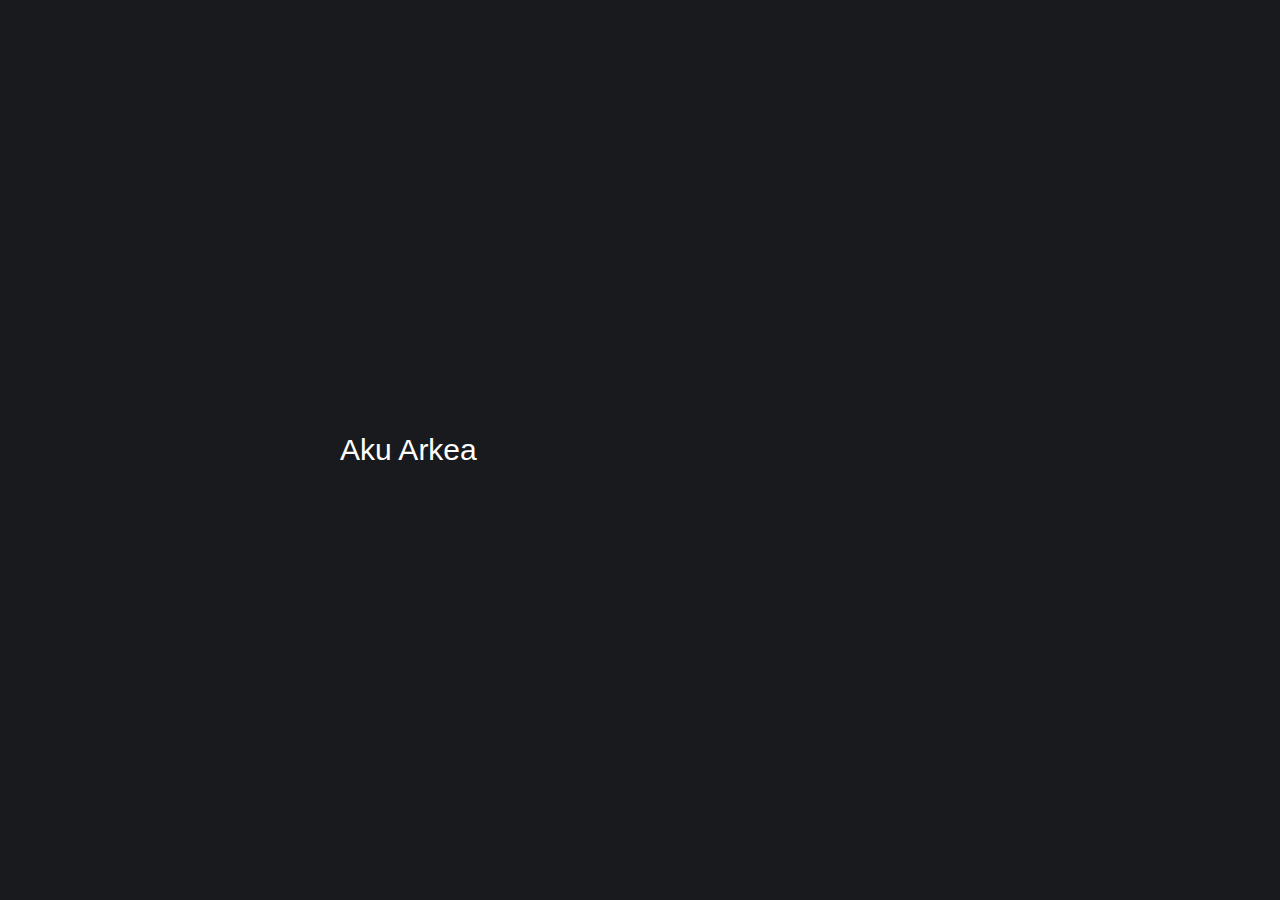
==== index.html @ a953e734 "Update index.html" ====
<html lang="en">
<head>
    <meta charset="UTF-8">
    <meta http-equiv="X-UA-Compatible" content="IE=edge">
    <meta name="viewport" content="width=device-width, initial-scale=1.0">
    <title>emosi</title>
</head>
<body>
    <div id="slider">
        <div class="span">Aku Arkea</div>
        <div class="span" id="sliderValue"></div>
      </div>
     <link rel="stylesheet" href="style.css">
     <script src="main.js"></script>
</body>
</html>
---- style.css ----
body {
    font-family: 'Ubuntu', sans-serif;
    margin: 0 auto;
    background-color: #191a1e;
    color: white;
    min-height: 100vh;
    display: flex;
    align-items: center;
    justify-content: center;
  }
  
  #slider {
    width: 600px;
    display: flex;
    gap: 15px;
    font-size: 30px;
  }
  
  #sliderValue {
    display: flex;
    color: #0077ee;
      font-weight: 700;
  }
  
  .start {
    opacity: 0;
  }
  
  .animation {
    animation: fade .3s forwards;
  }
  
  
  @keyframes fade {
    0%{
      opacity: 0;
      transform: translateY(20px);
    }
    100%{
      opacity: 1;
      transform: translateY(0px);
    }
  }
  
  .holder-animation {
    animation: holder 4s;
  }
  
  @keyframes holder {
    0%{
      opacity: 1;
    }
    95%{
      opacity: 1;
    }
    100%{
      opacity: 0;
    }
  }
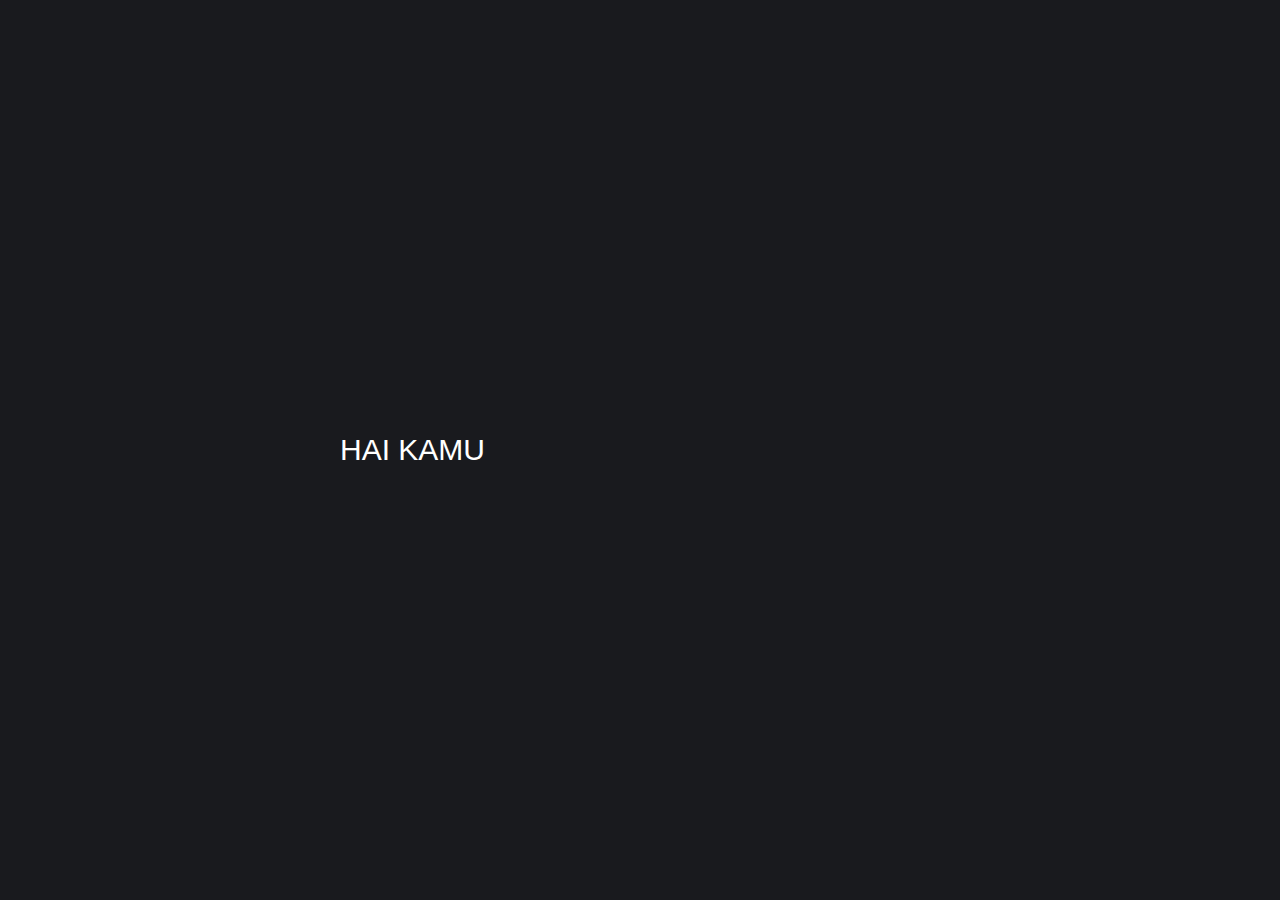
==== commit a4195200: "Update index.html" ====
--- a/index.html
+++ b/index.html
@@ -7,7 +7,7 @@
 </head>
 <body>
     <div id="slider">
-        <div class="span">Aku Arkea</div>
+        <div class="span">HAI KAMU</div>
         <div class="span" id="sliderValue"></div>
       </div>
      <link rel="stylesheet" href="style.css">
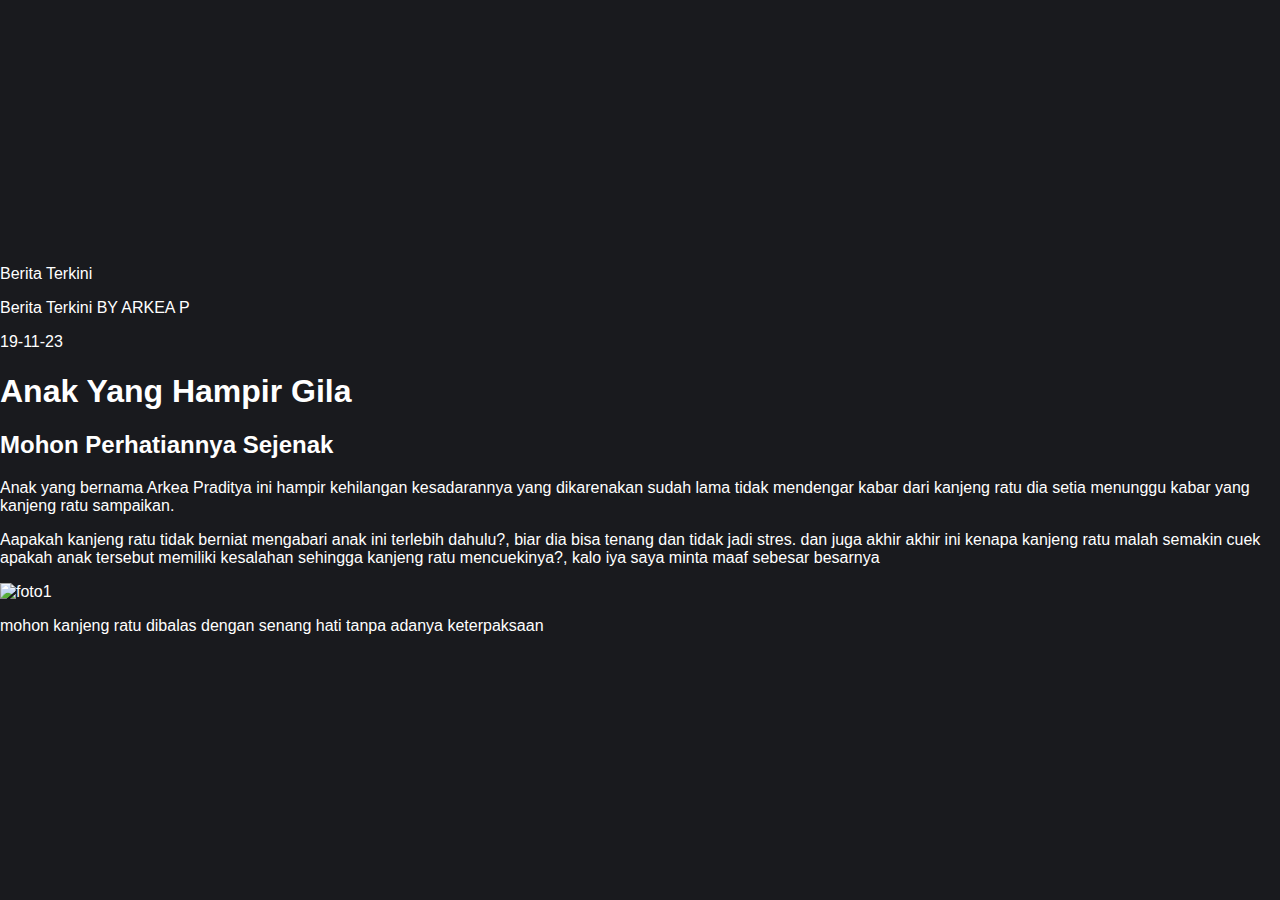
==== commit 2b77048f: "Update index.html" ====
--- a/index.html
+++ b/index.html
@@ -3,14 +3,45 @@
     <meta charset="UTF-8">
     <meta http-equiv="X-UA-Compatible" content="IE=edge">
     <meta name="viewport" content="width=device-width, initial-scale=1.0">
-    <title>emosi</title>
+    <link rel="stylesheet" href="style.css">
+    <title>Berita Terkini</title>
 </head>
 <body>
-    <div id="slider">
-        <div class="span">HAI KAMU</div>
-        <div class="span" id="sliderValue"></div>
+    <div class="container">
+        <div class="newsletter">
+          <section class="name">
+            <p>Berita Terkini</p>
+          </section>
+      
+          <section class="info">
+            <p>Berita Terkini BY ARKEA P</p>
+            <p>19-11-23</p>
+          </section>
+      
+          <section class="title">
+            <h1>
+              <span>Anak Yang</span>
+              <span>Hampir Gila</span>
+            </h1>
+          </section>
+      
+          <section class="content">
+            <article class="left-side">
+              <h2>
+                <span>Mohon Perhatiannya</span>
+                <span>Sejenak</span>
+              </h2>
+              <div>
+                <p>Anak yang bernama Arkea Praditya ini hampir kehilangan kesadarannya yang dikarenakan sudah lama tidak mendengar kabar dari kanjeng ratu dia setia menunggu kabar yang kanjeng ratu sampaikan.</p>
+                <p>Aapakah kanjeng ratu tidak berniat mengabari anak ini terlebih dahulu?, biar dia bisa tenang dan tidak jadi stres. dan juga akhir akhir ini kenapa kanjeng ratu malah semakin cuek apakah anak tersebut memiliki kesalahan sehingga kanjeng ratu mencuekinya?, kalo iya saya minta maaf sebesar besarnya</p>
+              </div>
+            </article>
+            <article class="right-side">
+              <img src="foto1.jpg" alt="foto1">
+              <p>mohon kanjeng ratu dibalas dengan senang hati tanpa adanya keterpaksaan</p>
+            </article>
+          </section>
+        </div>
       </div>
-     <link rel="stylesheet" href="style.css">
-     <script src="main.js"></script>
 </body>
 </html>
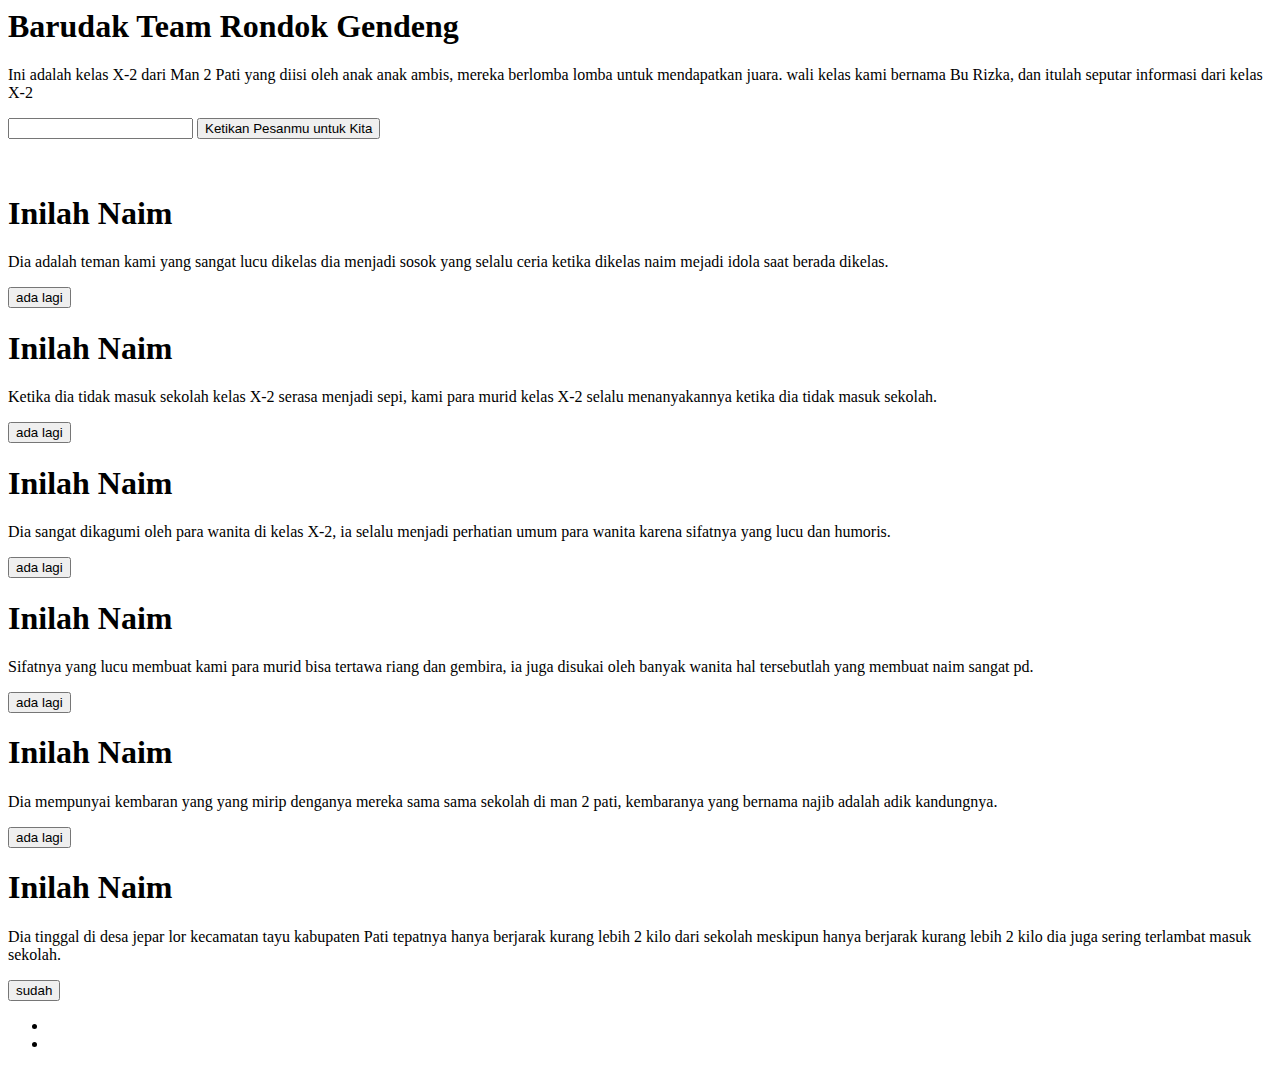
==== commit 7046f35a: "Create index.html" ====
--- a/index.html
+++ b/index.html
@@ -1,47 +1,179 @@
-<html lang="en">
-<head>
-    <meta charset="UTF-8">
-    <meta http-equiv="X-UA-Compatible" content="IE=edge">
-    <meta name="viewport" content="width=device-width, initial-scale=1.0">
-    <link rel="stylesheet" href="style.css">
-    <title>Berita Terkini</title>
-</head>
-<body>
-    <div class="container">
-        <div class="newsletter">
-          <section class="name">
-            <p>Berita Terkini</p>
-          </section>
-      
-          <section class="info">
-            <p>Berita Terkini BY ARKEA P</p>
-            <p>19-11-23</p>
-          </section>
-      
-          <section class="title">
-            <h1>
-              <span>Anak Yang</span>
-              <span>Hampir Gila</span>
-            </h1>
-          </section>
-      
-          <section class="content">
-            <article class="left-side">
-              <h2>
-                <span>Mohon Perhatiannya</span>
-                <span>Sejenak</span>
-              </h2>
-              <div>
-                <p>Anak yang bernama Arkea Praditya ini hampir kehilangan kesadarannya yang dikarenakan sudah lama tidak mendengar kabar dari kanjeng ratu dia setia menunggu kabar yang kanjeng ratu sampaikan.</p>
-                <p>Aapakah kanjeng ratu tidak berniat mengabari anak ini terlebih dahulu?, biar dia bisa tenang dan tidak jadi stres. dan juga akhir akhir ini kenapa kanjeng ratu malah semakin cuek apakah anak tersebut memiliki kesalahan sehingga kanjeng ratu mencuekinya?, kalo iya saya minta maaf sebesar besarnya</p>
-              </div>
-            </article>
-            <article class="right-side">
-              <img src="foto1.jpg" alt="foto1">
-              <p>mohon kanjeng ratu dibalas dengan senang hati tanpa adanya keterpaksaan</p>
-            </article>
-          </section>
-        </div>
-      </div>
-</body>
-</html>
+<html lang="en">
+<head>
+    <meta charset="UTF-8">
+    <meta http-equiv="X-UA-Compatible" content="IE=edge">
+    <meta name="viewport" content="width=device-width, initial-scale=1.0">
+    <link rel="stylesheet" href="style.css">
+    <link rel="stylesheet" href="main.js">
+    <title>web 1</title>
+</head>
+<body>
+    <section class="home">
+      <div class="description">
+        <h1 class="title">
+          <span class="gradient-text">Barudak Team</span> Rondok Gendeng
+        </h1>
+        <p class="paragraph">
+          Ini adalah kelas X-2 dari Man 2 Pati yang diisi oleh
+          anak anak ambis, mereka berlomba lomba untuk mendapatkan juara.
+          wali kelas kami bernama Bu Rizka, dan itulah seputar informasi
+          dari kelas X-2
+        </p>
+        <form id="form" autocomplete="off">
+          <input
+            type="email"
+            id="email-id"
+            name="email_address"
+            aria-label="email adress"
+            placeholder=""
+            required
+            oninput="checkEmpty()" />
+          <button type="submit" class="btn" aria-label="submit">
+            <span>Ketikan Pesanmu untuk Kita</span>
+            <ion-icon name="arrow-forward-outline"></ion-icon>
+          </button>
+        </form>
+      </div>
+
+      <div class="users-color-container">
+        <span class="item" style="--i: 1"></span>
+        <img
+          class="item"
+          src="foto4.jpeg"
+          style="--i: 2"
+          alt="" />
+        <span class="item" style="--i: 3"></span>
+        <img
+          class="item"
+          src="foto3.jpeg"
+          style="--i: 4"
+          alt="" />
+
+        <img
+          class="item"
+          src="foto5.jpeg"
+          style="--i: 10"
+          alt="" />
+        <span class="item" style="--i: 11"></span>
+        <img class="item" src="foto6.jpeg" style="--i: 12" alt="" />
+        <span class="item" style="--i: 5"></span>
+
+        <span class="item" style="--i: 9"></span>
+        <img class="item" src="foto6.jpeg" style="--i: 8" alt="" />
+        <span class="item" style="--i: 7"></span>
+        <img class="item" src="foto4.jpeg" style="--i: 6" alt="" />
+      </div>
+    </section>
+
+    <section class="card-container" id="card-container">
+      <div class="slider">
+        <div class="card" data-tilt>
+          <div class="content">
+            <img src="foto2.jpeg" alt="" />
+            <h1>Inilah Naim</h1>
+            <p>
+              Dia adalah teman kami yang sangat lucu dikelas 
+              dia menjadi sosok yang selalu ceria ketika dikelas
+              naim mejadi idola saat berada dikelas.
+            </p>
+            <button class="btn btn-grad">
+              <span>ada lagi</span>
+              <ion-icon name="arrow-forward-outline"></ion-icon>
+            </button>
+          </div>
+        </div>
+
+        <div class="card" data-tilt>
+          <div class="content">
+            <img src="foto2.jpeg" alt="" />
+            <h1>Inilah Naim</h1>
+            <p>
+              Ketika dia tidak masuk sekolah kelas X-2
+              serasa menjadi sepi, kami para murid kelas
+              X-2 selalu menanyakannya ketika dia tidak masuk sekolah.
+            </p>
+            <button class="btn btn-grad">
+              <span>ada lagi</span>
+              <ion-icon name="arrow-forward-outline"></ion-icon>
+            </button>
+          </div>
+        </div>
+
+        <div class="card" data-tilt>
+          <div class="content">
+            <img src="foto2.jpeg" alt="" />
+            <h1>Inilah Naim</h1>
+            <p>
+              Dia sangat dikagumi oleh para wanita di kelas X-2,
+              ia selalu menjadi perhatian umum para wanita karena sifatnya
+              yang lucu dan humoris.
+            </p>
+            <button class="btn btn-grad">
+              <span>ada lagi</span>
+              <ion-icon name="arrow-forward-outline"></ion-icon>
+            </button>
+          </div>
+        </div>
+
+        <div class="card" data-tilt>
+          <div class="content">
+            <img src="foto2.jpeg" alt="" />
+            <h1>Inilah Naim</h1>
+            <p>
+              Sifatnya yang lucu membuat kami para murid
+              bisa tertawa riang dan gembira, ia juga disukai 
+              oleh banyak wanita hal tersebutlah yang membuat
+              naim sangat pd.
+            </p>
+            <button class="btn btn-grad">
+              <span>ada lagi</span>
+              <ion-icon name="arrow-forward-outline"></ion-icon>
+            </button>
+          </div>
+        </div>
+
+        <div class="card" data-tilt>
+          <div class="content">
+            <img src="foto2.jpeg" alt="" />
+            <h1>Inilah Naim</h1>
+            <p>
+              Dia mempunyai kembaran yang yang mirip denganya
+              mereka sama sama sekolah di man 2 pati, kembaranya 
+              yang bernama najib adalah adik kandungnya.
+            </p>
+            <button class="btn btn-grad">
+              <span>ada lagi</span>
+              <ion-icon name="arrow-forward-outline"></ion-icon>
+            </button>
+          </div>
+        </div>
+
+        <div class="card" data-tilt>
+          <div class="content">
+            <img src="foto2.jpeg" alt="" />
+            <h1>Inilah Naim</h1>
+            <p>
+              Dia tinggal di desa jepar lor kecamatan tayu kabupaten Pati
+              tepatnya hanya berjarak kurang lebih 2 kilo dari sekolah
+              meskipun hanya berjarak kurang lebih 2 kilo dia juga sering
+              terlambat masuk sekolah.
+            </p>
+            <button class="btn btn-grad">
+              <span>sudah</span>
+              <ion-icon name="arrow-forward-outline"></ion-icon>
+            </button>
+          </div>
+        </div>
+      </div>
+
+      <ul class="control" id="custom-control">
+        <li class="prev">
+          <ion-icon class="arrow" name="caret-back-outline"></ion-icon>
+        </li>
+        <li class="next">
+          <ion-icon class="arrow" name="caret-forward-outline"></ion-icon>
+        </li>
+      </ul>
+    </section>
+  </body>
+  </html>
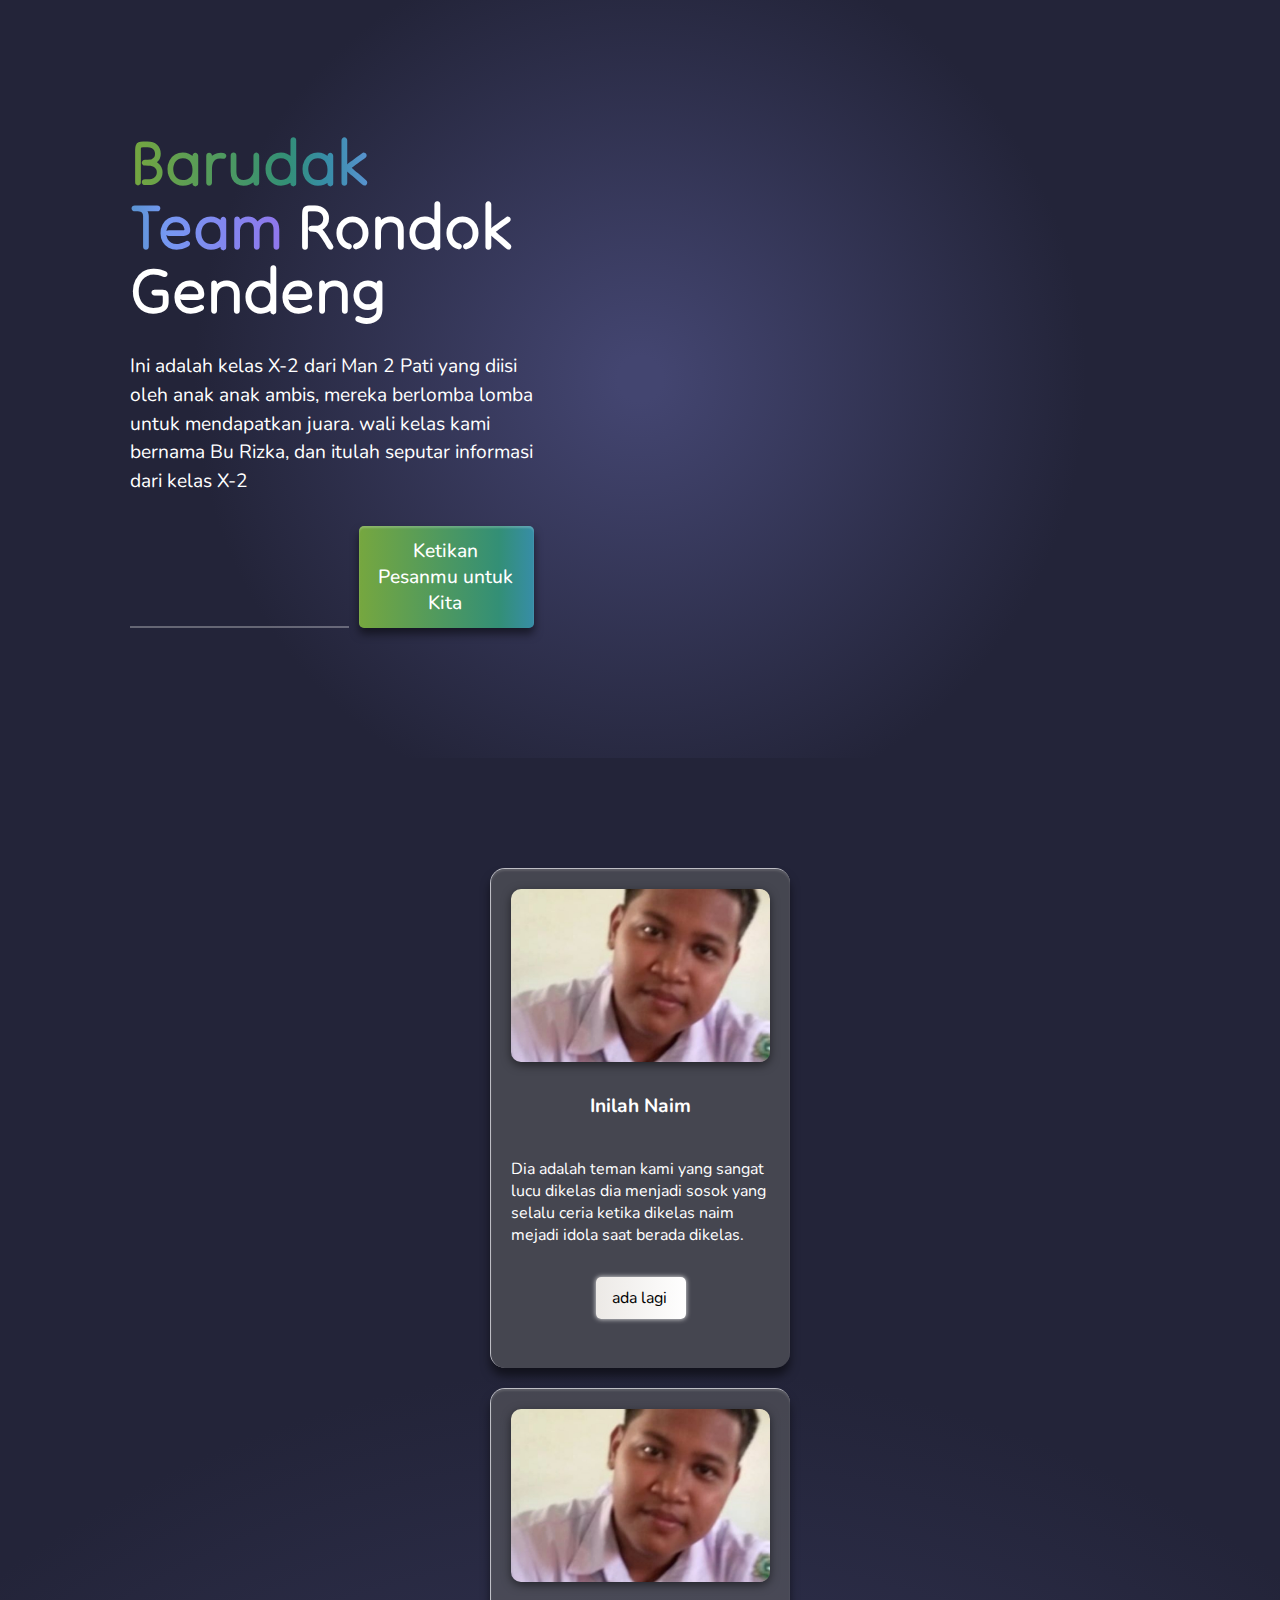
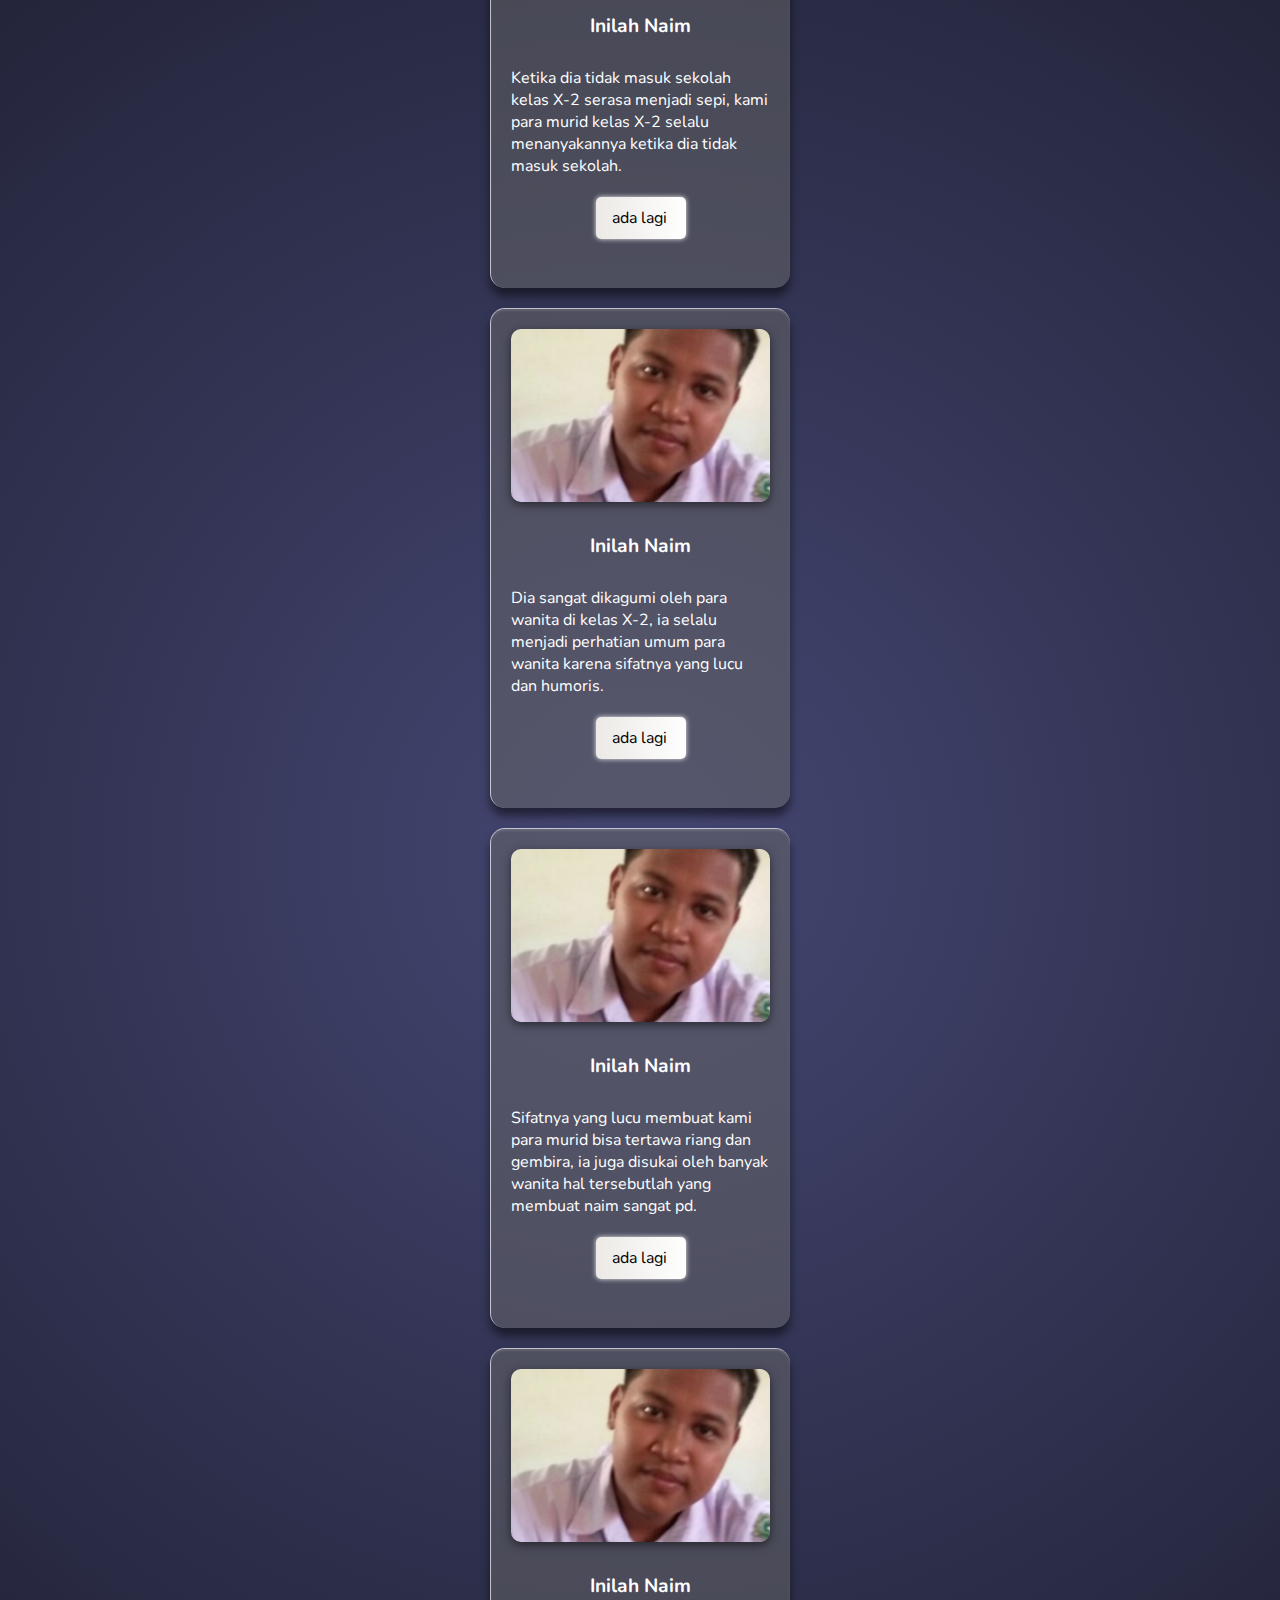
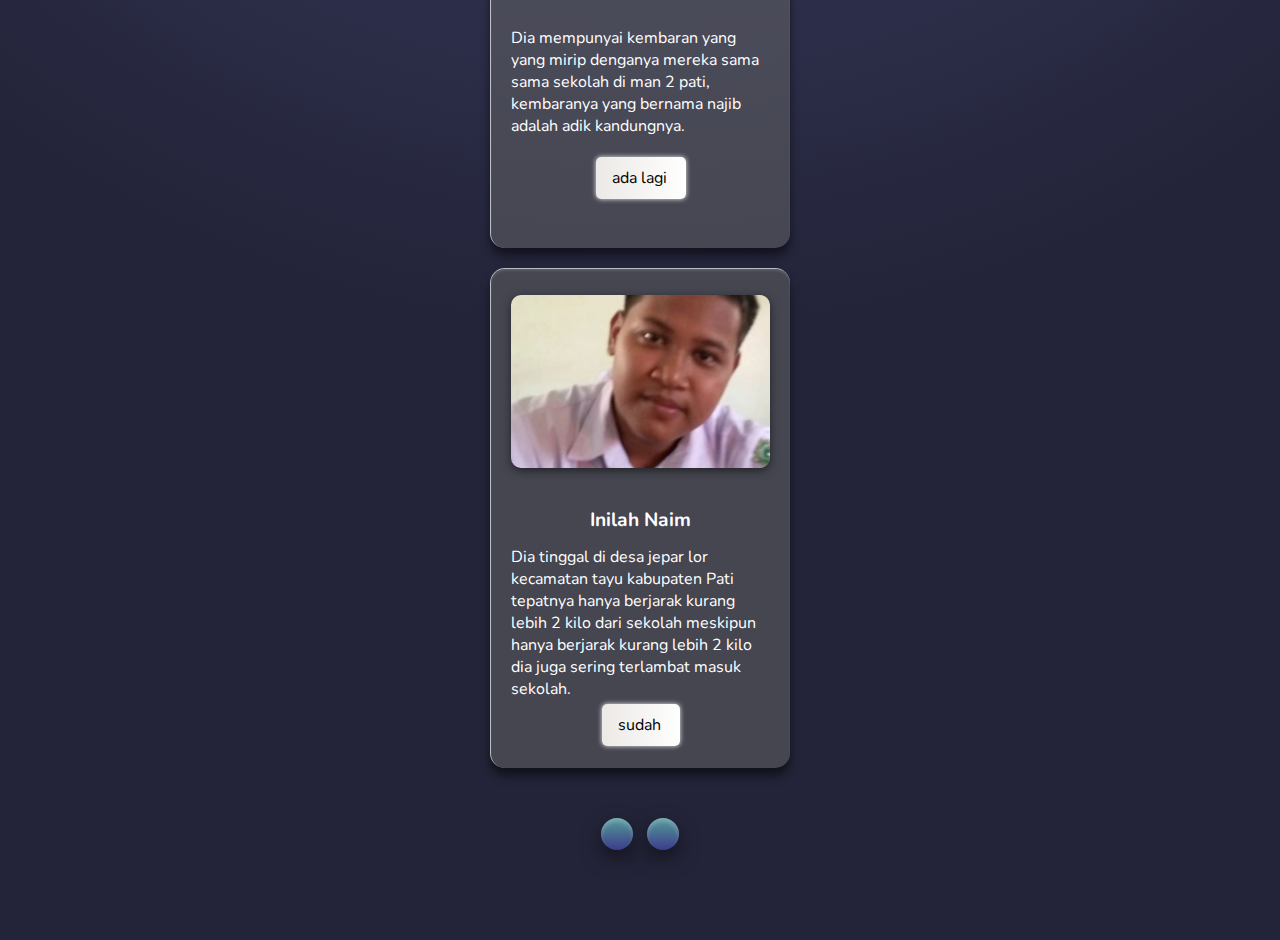
==== commit c68a7968: "Add files via upload" ====
--- a/index.html
+++ b/index.html
@@ -1,179 +1,179 @@
-<html lang="en">
-<head>
-    <meta charset="UTF-8">
-    <meta http-equiv="X-UA-Compatible" content="IE=edge">
-    <meta name="viewport" content="width=device-width, initial-scale=1.0">
-    <link rel="stylesheet" href="style.css">
-    <link rel="stylesheet" href="main.js">
-    <title>web 1</title>
-</head>
-<body>
-    <section class="home">
-      <div class="description">
-        <h1 class="title">
-          <span class="gradient-text">Barudak Team</span> Rondok Gendeng
-        </h1>
-        <p class="paragraph">
-          Ini adalah kelas X-2 dari Man 2 Pati yang diisi oleh
-          anak anak ambis, mereka berlomba lomba untuk mendapatkan juara.
-          wali kelas kami bernama Bu Rizka, dan itulah seputar informasi
-          dari kelas X-2
-        </p>
-        <form id="form" autocomplete="off">
-          <input
-            type="email"
-            id="email-id"
-            name="email_address"
-            aria-label="email adress"
-            placeholder=""
-            required
-            oninput="checkEmpty()" />
-          <button type="submit" class="btn" aria-label="submit">
-            <span>Ketikan Pesanmu untuk Kita</span>
-            <ion-icon name="arrow-forward-outline"></ion-icon>
-          </button>
-        </form>
-      </div>
-
-      <div class="users-color-container">
-        <span class="item" style="--i: 1"></span>
-        <img
-          class="item"
-          src="foto4.jpeg"
-          style="--i: 2"
-          alt="" />
-        <span class="item" style="--i: 3"></span>
-        <img
-          class="item"
-          src="foto3.jpeg"
-          style="--i: 4"
-          alt="" />
-
-        <img
-          class="item"
-          src="foto5.jpeg"
-          style="--i: 10"
-          alt="" />
-        <span class="item" style="--i: 11"></span>
-        <img class="item" src="foto6.jpeg" style="--i: 12" alt="" />
-        <span class="item" style="--i: 5"></span>
-
-        <span class="item" style="--i: 9"></span>
-        <img class="item" src="foto6.jpeg" style="--i: 8" alt="" />
-        <span class="item" style="--i: 7"></span>
-        <img class="item" src="foto4.jpeg" style="--i: 6" alt="" />
-      </div>
-    </section>
-
-    <section class="card-container" id="card-container">
-      <div class="slider">
-        <div class="card" data-tilt>
-          <div class="content">
-            <img src="foto2.jpeg" alt="" />
-            <h1>Inilah Naim</h1>
-            <p>
-              Dia adalah teman kami yang sangat lucu dikelas 
-              dia menjadi sosok yang selalu ceria ketika dikelas
-              naim mejadi idola saat berada dikelas.
-            </p>
-            <button class="btn btn-grad">
-              <span>ada lagi</span>
-              <ion-icon name="arrow-forward-outline"></ion-icon>
-            </button>
-          </div>
-        </div>
-
-        <div class="card" data-tilt>
-          <div class="content">
-            <img src="foto2.jpeg" alt="" />
-            <h1>Inilah Naim</h1>
-            <p>
-              Ketika dia tidak masuk sekolah kelas X-2
-              serasa menjadi sepi, kami para murid kelas
-              X-2 selalu menanyakannya ketika dia tidak masuk sekolah.
-            </p>
-            <button class="btn btn-grad">
-              <span>ada lagi</span>
-              <ion-icon name="arrow-forward-outline"></ion-icon>
-            </button>
-          </div>
-        </div>
-
-        <div class="card" data-tilt>
-          <div class="content">
-            <img src="foto2.jpeg" alt="" />
-            <h1>Inilah Naim</h1>
-            <p>
-              Dia sangat dikagumi oleh para wanita di kelas X-2,
-              ia selalu menjadi perhatian umum para wanita karena sifatnya
-              yang lucu dan humoris.
-            </p>
-            <button class="btn btn-grad">
-              <span>ada lagi</span>
-              <ion-icon name="arrow-forward-outline"></ion-icon>
-            </button>
-          </div>
-        </div>
-
-        <div class="card" data-tilt>
-          <div class="content">
-            <img src="foto2.jpeg" alt="" />
-            <h1>Inilah Naim</h1>
-            <p>
-              Sifatnya yang lucu membuat kami para murid
-              bisa tertawa riang dan gembira, ia juga disukai 
-              oleh banyak wanita hal tersebutlah yang membuat
-              naim sangat pd.
-            </p>
-            <button class="btn btn-grad">
-              <span>ada lagi</span>
-              <ion-icon name="arrow-forward-outline"></ion-icon>
-            </button>
-          </div>
-        </div>
-
-        <div class="card" data-tilt>
-          <div class="content">
-            <img src="foto2.jpeg" alt="" />
-            <h1>Inilah Naim</h1>
-            <p>
-              Dia mempunyai kembaran yang yang mirip denganya
-              mereka sama sama sekolah di man 2 pati, kembaranya 
-              yang bernama najib adalah adik kandungnya.
-            </p>
-            <button class="btn btn-grad">
-              <span>ada lagi</span>
-              <ion-icon name="arrow-forward-outline"></ion-icon>
-            </button>
-          </div>
-        </div>
-
-        <div class="card" data-tilt>
-          <div class="content">
-            <img src="foto2.jpeg" alt="" />
-            <h1>Inilah Naim</h1>
-            <p>
-              Dia tinggal di desa jepar lor kecamatan tayu kabupaten Pati
-              tepatnya hanya berjarak kurang lebih 2 kilo dari sekolah
-              meskipun hanya berjarak kurang lebih 2 kilo dia juga sering
-              terlambat masuk sekolah.
-            </p>
-            <button class="btn btn-grad">
-              <span>sudah</span>
-              <ion-icon name="arrow-forward-outline"></ion-icon>
-            </button>
-          </div>
-        </div>
-      </div>
-
-      <ul class="control" id="custom-control">
-        <li class="prev">
-          <ion-icon class="arrow" name="caret-back-outline"></ion-icon>
-        </li>
-        <li class="next">
-          <ion-icon class="arrow" name="caret-forward-outline"></ion-icon>
-        </li>
-      </ul>
-    </section>
-  </body>
-  </html>
+<html lang="en">
+<head>
+    <meta charset="UTF-8">
+    <meta http-equiv="X-UA-Compatible" content="IE=edge">
+    <meta name="viewport" content="width=device-width, initial-scale=1.0">
+    <link rel="stylesheet" href="style.css">
+    <link rel="stylesheet" href="main.js">
+    <title>web 1</title>
+</head>
+<body>
+    <section class="home">
+      <div class="description">
+        <h1 class="title">
+          <span class="gradient-text">Barudak Team</span> Rondok Gendeng
+        </h1>
+        <p class="paragraph">
+          Ini adalah kelas X-2 dari Man 2 Pati yang diisi oleh
+          anak anak ambis, mereka berlomba lomba untuk mendapatkan juara.
+          wali kelas kami bernama Bu Rizka, dan itulah seputar informasi
+          dari kelas X-2
+        </p>
+        <form id="form" autocomplete="off">
+          <input
+            type="email"
+            id="email-id"
+            name="email_address"
+            aria-label="email adress"
+            placeholder=""
+            required
+            oninput="checkEmpty()" />
+          <button type="submit" class="btn" aria-label="submit">
+            <span>Ketikan Pesanmu untuk Kita</span>
+            <ion-icon name="arrow-forward-outline"></ion-icon>
+          </button>
+        </form>
+      </div>
+
+      <div class="users-color-container">
+        <span class="item" style="--i: 1"></span>
+        <img
+          class="item"
+          src="foto4.jpeg"
+          style="--i: 2"
+          alt="" />
+        <span class="item" style="--i: 3"></span>
+        <img
+          class="item"
+          src="foto3.jpeg"
+          style="--i: 4"
+          alt="" />
+
+        <img
+          class="item"
+          src="foto5.jpeg"
+          style="--i: 10"
+          alt="" />
+        <span class="item" style="--i: 11"></span>
+        <img class="item" src="foto6.jpeg" style="--i: 12" alt="" />
+        <span class="item" style="--i: 5"></span>
+
+        <span class="item" style="--i: 9"></span>
+        <img class="item" src="foto6.jpeg" style="--i: 8" alt="" />
+        <span class="item" style="--i: 7"></span>
+        <img class="item" src="foto4.jpeg" style="--i: 6" alt="" />
+      </div>
+    </section>
+
+    <section class="card-container" id="card-container">
+      <div class="slider">
+        <div class="card" data-tilt>
+          <div class="content">
+            <img src="foto2.jpeg" alt="" />
+            <h1>Inilah Naim</h1>
+            <p>
+              Dia adalah teman kami yang sangat lucu dikelas 
+              dia menjadi sosok yang selalu ceria ketika dikelas
+              naim mejadi idola saat berada dikelas.
+            </p>
+            <button class="btn btn-grad">
+              <span>ada lagi</span>
+              <ion-icon name="arrow-forward-outline"></ion-icon>
+            </button>
+          </div>
+        </div>
+
+        <div class="card" data-tilt>
+          <div class="content">
+            <img src="foto2.jpeg" alt="" />
+            <h1>Inilah Naim</h1>
+            <p>
+              Ketika dia tidak masuk sekolah kelas X-2
+              serasa menjadi sepi, kami para murid kelas
+              X-2 selalu menanyakannya ketika dia tidak masuk sekolah.
+            </p>
+            <button class="btn btn-grad">
+              <span>ada lagi</span>
+              <ion-icon name="arrow-forward-outline"></ion-icon>
+            </button>
+          </div>
+        </div>
+
+        <div class="card" data-tilt>
+          <div class="content">
+            <img src="foto2.jpeg" alt="" />
+            <h1>Inilah Naim</h1>
+            <p>
+              Dia sangat dikagumi oleh para wanita di kelas X-2,
+              ia selalu menjadi perhatian umum para wanita karena sifatnya
+              yang lucu dan humoris.
+            </p>
+            <button class="btn btn-grad">
+              <span>ada lagi</span>
+              <ion-icon name="arrow-forward-outline"></ion-icon>
+            </button>
+          </div>
+        </div>
+
+        <div class="card" data-tilt>
+          <div class="content">
+            <img src="foto2.jpeg" alt="" />
+            <h1>Inilah Naim</h1>
+            <p>
+              Sifatnya yang lucu membuat kami para murid
+              bisa tertawa riang dan gembira, ia juga disukai 
+              oleh banyak wanita hal tersebutlah yang membuat
+              naim sangat pd.
+            </p>
+            <button class="btn btn-grad">
+              <span>ada lagi</span>
+              <ion-icon name="arrow-forward-outline"></ion-icon>
+            </button>
+          </div>
+        </div>
+
+        <div class="card" data-tilt>
+          <div class="content">
+            <img src="foto2.jpeg" alt="" />
+            <h1>Inilah Naim</h1>
+            <p>
+              Dia mempunyai kembaran yang yang mirip denganya
+              mereka sama sama sekolah di man 2 pati, kembaranya 
+              yang bernama najib adalah adik kandungnya.
+            </p>
+            <button class="btn btn-grad">
+              <span>ada lagi</span>
+              <ion-icon name="arrow-forward-outline"></ion-icon>
+            </button>
+          </div>
+        </div>
+
+        <div class="card" data-tilt>
+          <div class="content">
+            <img src="foto2.jpeg" alt="" />
+            <h1>Inilah Naim</h1>
+            <p>
+              Dia tinggal di desa jepar lor kecamatan tayu kabupaten Pati
+              tepatnya hanya berjarak kurang lebih 2 kilo dari sekolah
+              meskipun hanya berjarak kurang lebih 2 kilo dia juga sering
+              terlambat masuk sekolah.
+            </p>
+            <button class="btn btn-grad">
+              <span>sudah</span>
+              <ion-icon name="arrow-forward-outline"></ion-icon>
+            </button>
+          </div>
+        </div>
+      </div>
+
+      <ul class="control" id="custom-control">
+        <li class="prev">
+          <ion-icon class="arrow" name="caret-back-outline"></ion-icon>
+        </li>
+        <li class="next">
+          <ion-icon class="arrow" name="caret-forward-outline"></ion-icon>
+        </li>
+      </ul>
+    </section>
+  </body>
+  </html>--- a/style.css
+++ b/style.css
@@ -0,0 +1,493 @@
+@import url("https://fonts.googleapis.com/css2?family=Nunito:wght@300;400;500;600;700;800&family=Tilt+Neon&display=swap");
+
+@property --gradient-angle {
+  syntax: "<angle>";
+  initial-value: 0deg;
+  inherits: false;
+}
+
+* {
+  padding: 0;
+  margin: 0;
+  box-sizing: border-box;
+  font-family: "Nunito", sans-serif;
+}
+
+html {
+  scroll-behavior: smooth;
+}
+
+img {
+  width: 100%;
+  pointer-events: none;
+  user-select: none;
+}
+
+/* SECTION - HOME */
+
+.home {
+  display: grid;
+  grid-template-columns: 45% 50%;
+  place-items: center;
+  gap: 50px;
+  background: rgb(67, 69, 112);
+  background: radial-gradient(
+    circle,
+    rgba(67, 69, 112, 1) 3%,
+    rgba(35, 36, 57, 1) 60%
+  );
+  overflow: hidden;
+  padding: 130px 80px;
+}
+
+.description {
+  color: #fff;
+  padding: 0 50px;
+}
+
+.description > h1 {
+  font-family: "Tilt Neon", sans-serif;
+  font-size: clamp(2.3rem, 5vw, 4rem);
+  line-height: 1;
+  margin-bottom: 30px;
+}
+
+.gradient-text {
+  font-family: "Tilt Neon", sans-serif;
+  background-image: linear-gradient(
+    90deg,
+    rgb(118, 167, 63) 0%,
+    rgb(51, 143, 118) 40%,
+    rgb(55, 141, 167) 50%,
+    rgb(117, 152, 242) 70%,
+    rgb(144, 118, 236) 100%
+  );
+  color: transparent;
+  background-size: contain;
+  background-clip: text;
+  -webkit-background-clip: text;
+}
+
+.description > p {
+  font-family: "Nunito", sans-serif;
+  font-size: 1.2rem;
+  line-height: 1.5;
+  margin-bottom: 30px;
+}
+
+#form {
+  position: relative;
+  display: flex;
+  flex-direction: row;
+  justify-content: flex-start;
+}
+
+input {
+  padding-inline-end: 10px;
+  padding-inline-start: 10px;
+  background-color: transparent;
+  outline: transparent;
+  border: 0;
+  border-bottom: 2px solid rgba(255, 255, 255, 0.3);
+  margin-right: 10px;
+  transition: all 0.3s ease-in;
+  -webkit-transition: all 0.3s ease-in;
+}
+
+input::placeholder {
+  color: rgb(117, 152, 242);
+  opacity: 0.5;
+  font-weight: 500;
+}
+
+input[type="email"] {
+  color: rgba(255, 255, 255, 0.7);
+  font-weight: 500;
+  font-size: 1rem;
+}
+
+input[type="email"]:focus {
+  border: transparent;
+  outline: 2px dotted rgb(117, 152, 242);
+  outline-offset: -3px;
+}
+
+.btn {
+  display: flex;
+  justify-content: center;
+  align-items: center;
+  gap: 3px;
+  max-width: max-content;
+  background: linear-gradient(
+    90deg,
+    rgb(118, 167, 63) 0%,
+    rgb(51, 143, 118) 40%,
+    rgb(55, 141, 167) 50%,
+    rgb(117, 152, 242) 70%,
+    rgb(144, 118, 236) 100%
+  );
+  background-size: 200%;
+  background-position: left;
+  color: #fff;
+  font-size: 1.2rem;
+  font-weight: 500;
+  border: 0;
+  padding: 12px 16px;
+  border-radius: 5px;
+  box-shadow: 0 6px 8px rgba(0, 0, 0, 0.5),
+    inset 0px 2px 2px rgba(255, 255, 255, 0.2);
+  cursor: pointer;
+  transition: all 0.3s ease-in;
+}
+
+.btn:is(:hover, :focus-visible) {
+  background-position: right;
+}
+
+.users-color-container {
+  display: grid;
+  grid-template-columns: repeat(4, 1fr);
+  grid-template-rows: repeat(3, 1fr);
+  gap: 20px;
+}
+
+.item {
+  max-width: 200px;
+  aspect-ratio: 1/1;
+  box-shadow: 0 8px 8px rgba(0, 0, 0, 0.5),
+    inset 0px 2px 2px rgba(255, 255, 255, 0.2);
+  animation: fadeIn 0.5s linear 1 forwards;
+  animation-delay: calc(0.2s * var(--i));
+  opacity: 0;
+}
+
+.item:nth-child(1) {
+  background-color: #67d7e1;
+  border-radius: 50% 50% 0 50%;
+}
+
+.item:nth-child(2) {
+  border-radius: 50% 50% 0 0;
+}
+
+.item:nth-child(3) {
+  background-color: #6cc164;
+  border-radius: 50%;
+}
+
+.item:nth-child(4) {
+  border-radius: 0 0 0 50%;
+}
+
+.item:nth-child(5) {
+  border-radius: 0 50% 50% 0;
+}
+
+.item:nth-child(6) {
+  background-color: #8071a8;
+  border-radius: 0 50% 50% 50%;
+}
+
+.item:nth-child(7) {
+  border-radius: 50% 50% 0 50%;
+}
+
+.item:nth-child(8) {
+  background-color: #fe7519;
+  border-radius: 50% 0 0 50%;
+}
+
+.item:nth-child(9) {
+  background-color: #f5bec3;
+  border-radius: 0 50% 50% 0;
+}
+
+.item:nth-child(10) {
+  border-radius: 50%;
+}
+
+.item:nth-child(11) {
+  background-color: #fcd659;
+  border-radius: 50% 0 50% 50%;
+}
+
+.item:nth-child(12) {
+  border-radius: 50% 0 0 0;
+}
+
+@keyframes fadeIn {
+  0% {
+    opacity: 0;
+    transform: scale(0);
+  }
+  100% {
+    opacity: 1;
+    transform: scale(1);
+  }
+}
+
+/* SECTION - CARD CONTAINER */
+
+.card-container {
+  display: flex;
+  flex-direction: column;
+  justify-content: center;
+  align-items: center;
+  gap: 30px;
+  width: 100%;
+  min-height: 100vh;
+  background: rgb(67, 69, 112);
+  background: radial-gradient(
+    circle,
+    rgba(67, 69, 112, 1) 3%,
+    rgba(35, 36, 57, 1) 60%
+  );
+  overflow: hidden;
+  padding: 90px 50px;
+}
+
+.card {
+  max-width: 300px;
+  aspect-ratio: 3/5;
+  border-radius: 15px;
+  margin: 20px;
+  overflow: hidden;
+  border-top: 1px solid rgba(255, 255, 255, 0.7);
+  border-left: 1px solid rgba(255, 255, 255, 0.7);
+  box-shadow: 0 8px 10px rgba(0, 0, 0, 0.5),
+    inset 0px 2px 2px rgba(255, 255, 255, 0.2);
+  cursor: grab;
+}
+
+.content {
+  position: relative;
+  display: grid;
+  place-items: center;
+  grid-template-columns: 1fr;
+  grid-template-rows: repeat(10, 1fr);
+  padding: 20px;
+  background: rgba(104, 104, 104, 0.5);
+  user-select: none;
+}
+
+.content::before,
+.content::after {
+  content: "";
+  position: absolute;
+  inset: 0;
+  z-index: -1;
+  border-radius: inherit;
+  background: conic-gradient(
+    from var(--gradient-angle),
+    rgb(109, 186, 22),
+    rgb(30, 119, 95),
+    rgb(55, 141, 167),
+    rgb(59, 91, 174),
+    rgb(144, 118, 236),
+    rgb(59, 91, 174),
+    rgb(55, 141, 167),
+    rgb(30, 119, 95),
+    rgb(109, 186, 22)
+  );
+  animation: rotation 8s linear infinite;
+}
+
+.content::after {
+  filter: blur(30px);
+}
+
+@keyframes rotation {
+  0% {
+    --gradient-angle: 0deg;
+  }
+  100% {
+    --gradient-angle: 360deg;
+  }
+}
+
+.content img {
+  aspect-ratio: 3/2;
+  border-radius: 10px;
+  grid-row: 1 / 5;
+  margin-bottom: 20px;
+  user-select: none;
+  object-fit: cover;
+  box-shadow: 0 3px 10px rgba(0, 0, 0, 0.5);
+}
+
+.content h1 {
+  font-size: 1.2rem;
+  color: #fff;
+  text-align: center;
+  grid-row: 5 / 6;
+}
+
+.content p {
+  font-size: 1rem;
+  font-weight: 400;
+  color: #fff;
+  grid-row: 6 / 9;
+}
+
+.btn-grad {
+  background-image: linear-gradient(
+    to right,
+    #ece9e6 0%,
+    #ffffff 51%,
+    #ece9e6 100%
+  );
+  padding: 10px 16px;
+  color: #000;
+  box-shadow: 0 0 5px #eee;
+  outline: 0;
+  font-size: 1rem;
+  font-weight: 400;
+  grid-row: 9 / 10;
+  cursor: pointer;
+  transition: all 0.5s ease-in;
+}
+
+.btn-grad:is(:hover, :focus-visible) {
+  text-decoration: none;
+}
+
+.control {
+  display: flex;
+  flex-direction: row;
+  justify-content: center;
+  align-items: center;
+  list-style: none;
+  gap: 14px;
+}
+
+.control li {
+  position: relative;
+  display: flex;
+  justify-content: center;
+  align-items: center;
+  background: linear-gradient(to bottom, #559b9a, #3b3d8a);
+  box-shadow: 0 8px 20px rgba(0, 0, 0, 0.5),
+    inset 0px 4px 4px rgba(255, 255, 255, 0.2);
+  padding: 16px;
+  border-radius: 50%;
+  cursor: pointer;
+  transform: scale(1);
+}
+
+.control li::before {
+  position: absolute;
+  content: "";
+  top: 0;
+  right: 0;
+  bottom: 0;
+  left: 0;
+  background: linear-gradient(to right, #559b9a, #3b3d8a);
+  border-radius: 50%;
+  z-index: -1;
+  transition: all 0.5s ease-in;
+  opacity: 0;
+}
+
+.control li:hover::before {
+  opacity: 1;
+}
+
+.arrow {
+  font-size: 1.5rem;
+  color: #fff;
+}
+
+@media (max-width: 1215px) {
+  .description > p {
+    font-size: 1rem;
+  }
+
+  .btn {
+    font-size: 1rem;
+  }
+}
+
+@media (max-width: 1015px) {
+  .home {
+    grid-template-columns: 45% 50%;
+    gap: 50px;
+    padding: 140px 50px;
+  }
+  
+  .description > p {
+    font-size: 1rem;
+  }
+
+  .btn {
+    padding: 8px 12px;
+  }
+
+  .btn-grad {
+    padding: 8px 12px;
+  }
+}
+
+@media (max-width: 865px) {
+  .home {
+    grid-template-columns: 45% 50%;
+    gap: 60px;
+    padding: 130px 70px;
+  }
+}
+
+@media (max-width: 815px) {
+  .home {
+    grid-template-columns: 1fr;
+    grid-template-rows: 1fr 1fr;
+    grid-template-areas:
+      "userscolorcontainer"
+      "description";
+    gap: 30px;
+    padding: 90px 80px 70px;
+  }
+
+  .users-color-container {
+    grid-area: userscolorcontainer;
+  }
+
+  .description {
+    grid-area: description;
+    padding: 0;
+    text-align: center;
+  }
+
+  .description > p {
+    font-size: 1.1rem;
+  }
+
+  #form {
+    justify-content: center;
+  }
+}
+
+@media (max-width: 815px) {
+  .description > p {
+    font-size: 1rem;
+  }
+}
+
+@media (max-width: 460px) {
+   .home {
+    gap: 0;
+    padding: 30px 40px;
+  }
+  
+  #form {
+    flex-direction: column;
+    align-items: center;
+    gap: 30px;
+    margin-top: 20px;
+  }
+  
+  input[type="email"]:focus {
+    outline-offset: 6px;
+  }
+
+}
+
+
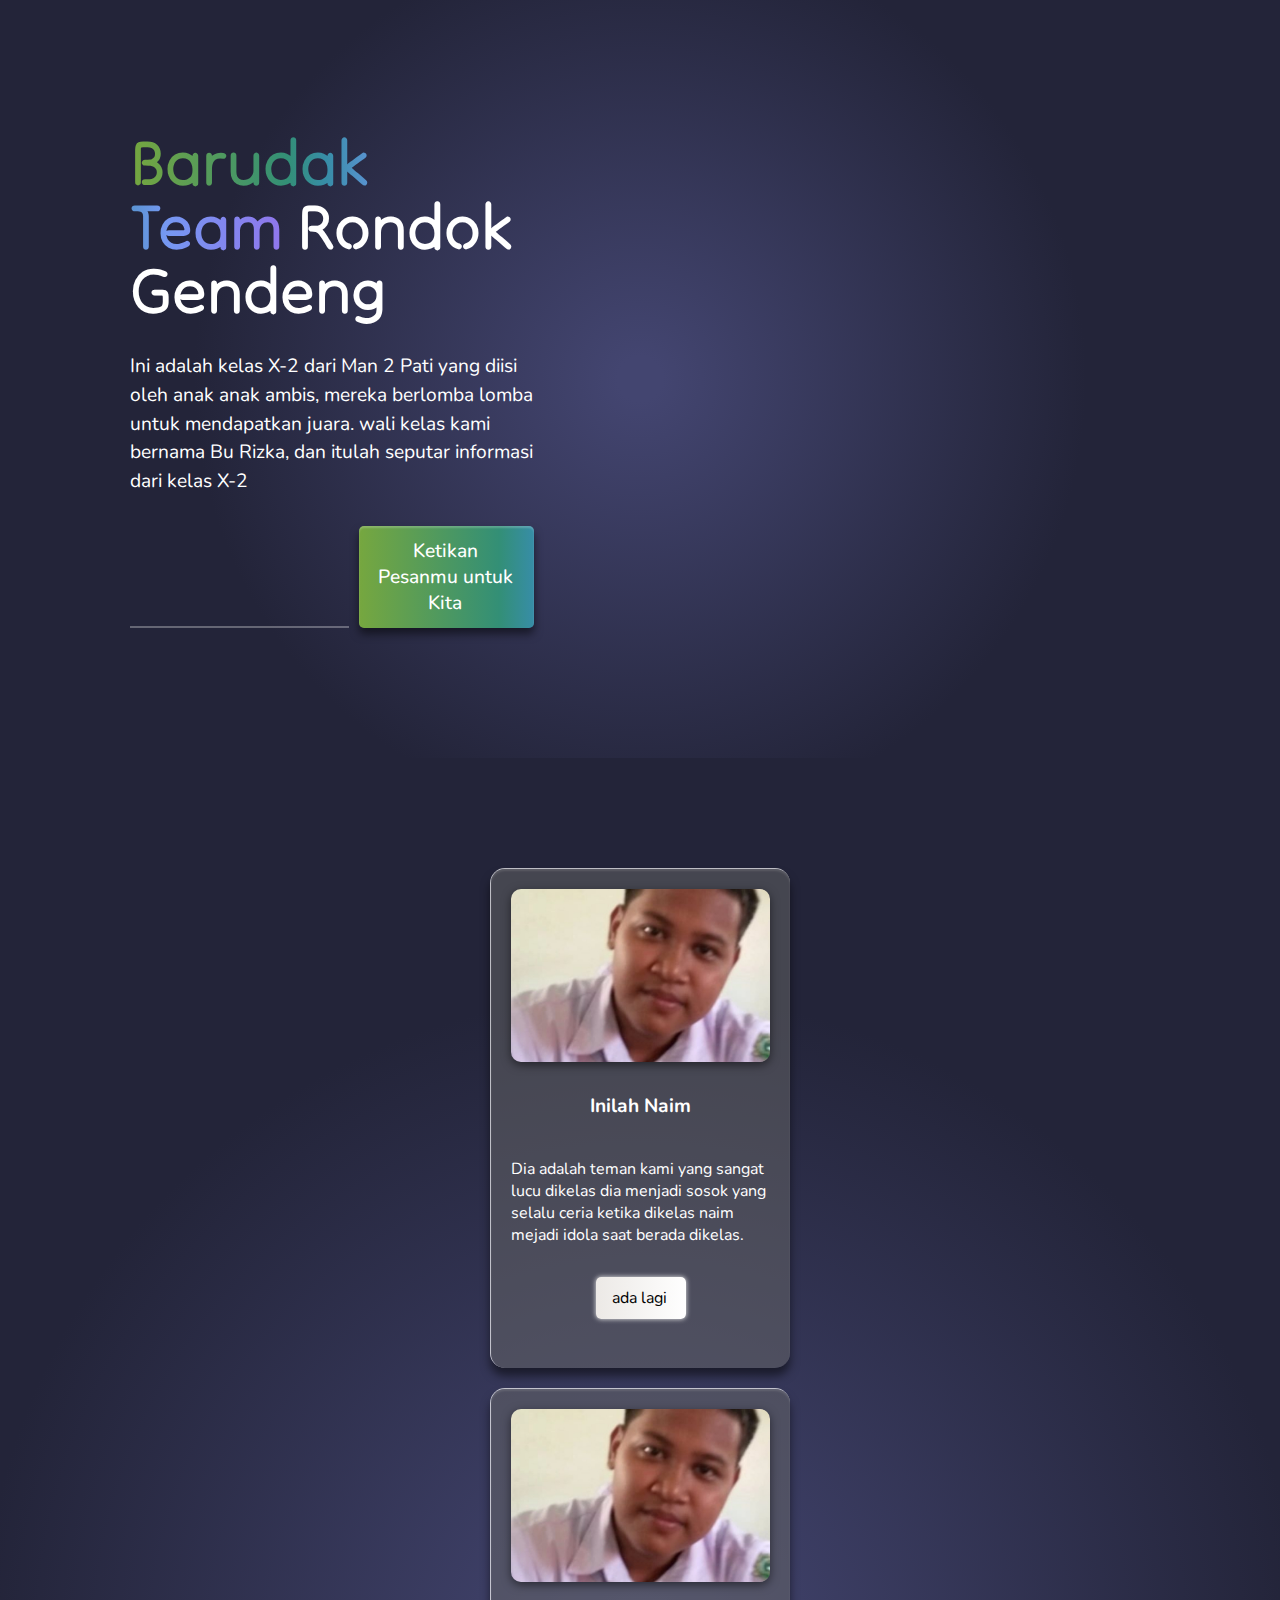
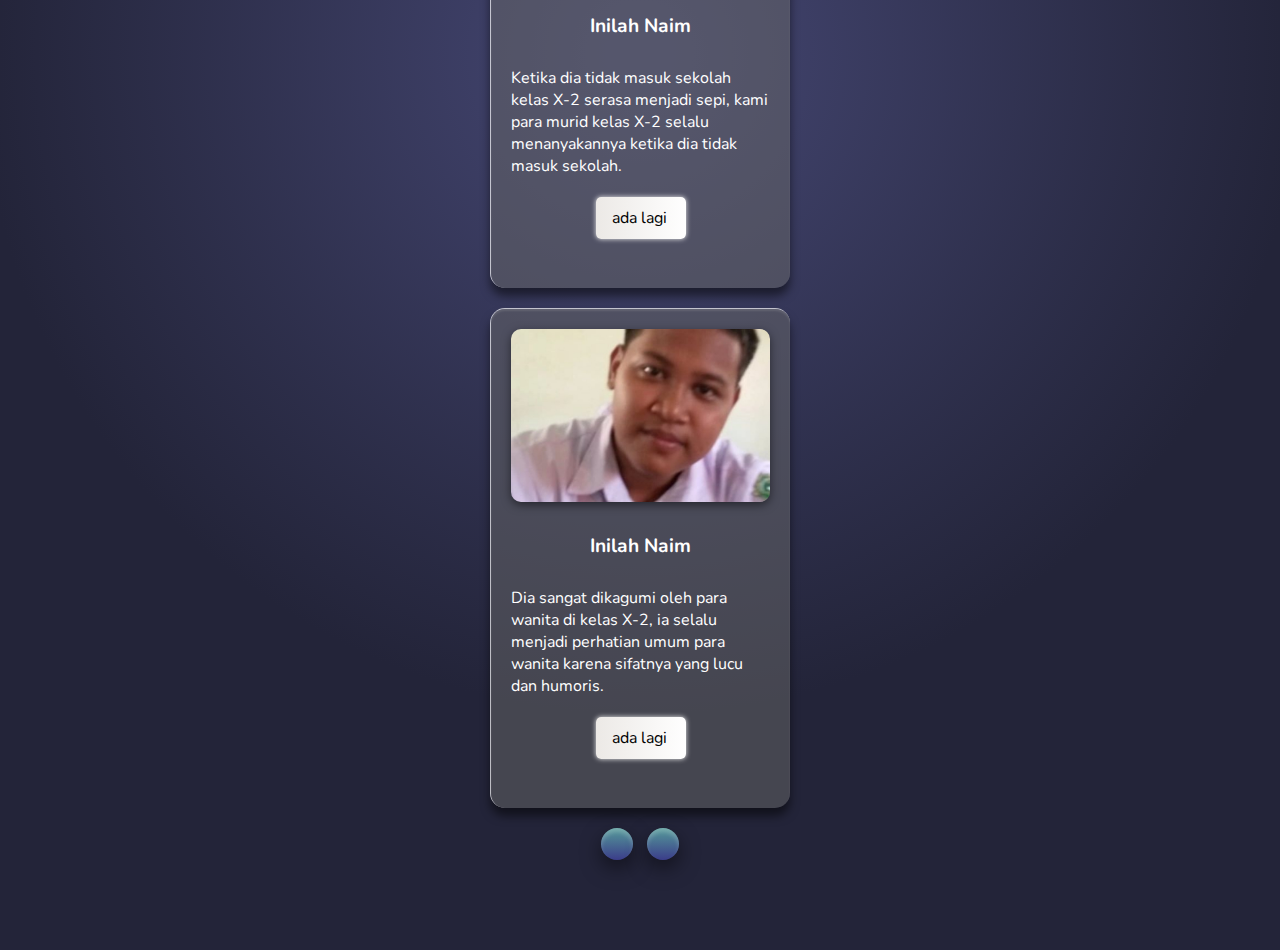
==== commit 614f5431: "Update index.html" ====
--- a/index.html
+++ b/index.html
@@ -115,57 +115,6 @@
           </div>
         </div>
 
-        <div class="card" data-tilt>
-          <div class="content">
-            <img src="foto2.jpeg" alt="" />
-            <h1>Inilah Naim</h1>
-            <p>
-              Sifatnya yang lucu membuat kami para murid
-              bisa tertawa riang dan gembira, ia juga disukai 
-              oleh banyak wanita hal tersebutlah yang membuat
-              naim sangat pd.
-            </p>
-            <button class="btn btn-grad">
-              <span>ada lagi</span>
-              <ion-icon name="arrow-forward-outline"></ion-icon>
-            </button>
-          </div>
-        </div>
-
-        <div class="card" data-tilt>
-          <div class="content">
-            <img src="foto2.jpeg" alt="" />
-            <h1>Inilah Naim</h1>
-            <p>
-              Dia mempunyai kembaran yang yang mirip denganya
-              mereka sama sama sekolah di man 2 pati, kembaranya 
-              yang bernama najib adalah adik kandungnya.
-            </p>
-            <button class="btn btn-grad">
-              <span>ada lagi</span>
-              <ion-icon name="arrow-forward-outline"></ion-icon>
-            </button>
-          </div>
-        </div>
-
-        <div class="card" data-tilt>
-          <div class="content">
-            <img src="foto2.jpeg" alt="" />
-            <h1>Inilah Naim</h1>
-            <p>
-              Dia tinggal di desa jepar lor kecamatan tayu kabupaten Pati
-              tepatnya hanya berjarak kurang lebih 2 kilo dari sekolah
-              meskipun hanya berjarak kurang lebih 2 kilo dia juga sering
-              terlambat masuk sekolah.
-            </p>
-            <button class="btn btn-grad">
-              <span>sudah</span>
-              <ion-icon name="arrow-forward-outline"></ion-icon>
-            </button>
-          </div>
-        </div>
-      </div>
-
       <ul class="control" id="custom-control">
         <li class="prev">
           <ion-icon class="arrow" name="caret-back-outline"></ion-icon>
@@ -176,4 +125,4 @@
       </ul>
     </section>
   </body>
-  </html>+  </html>
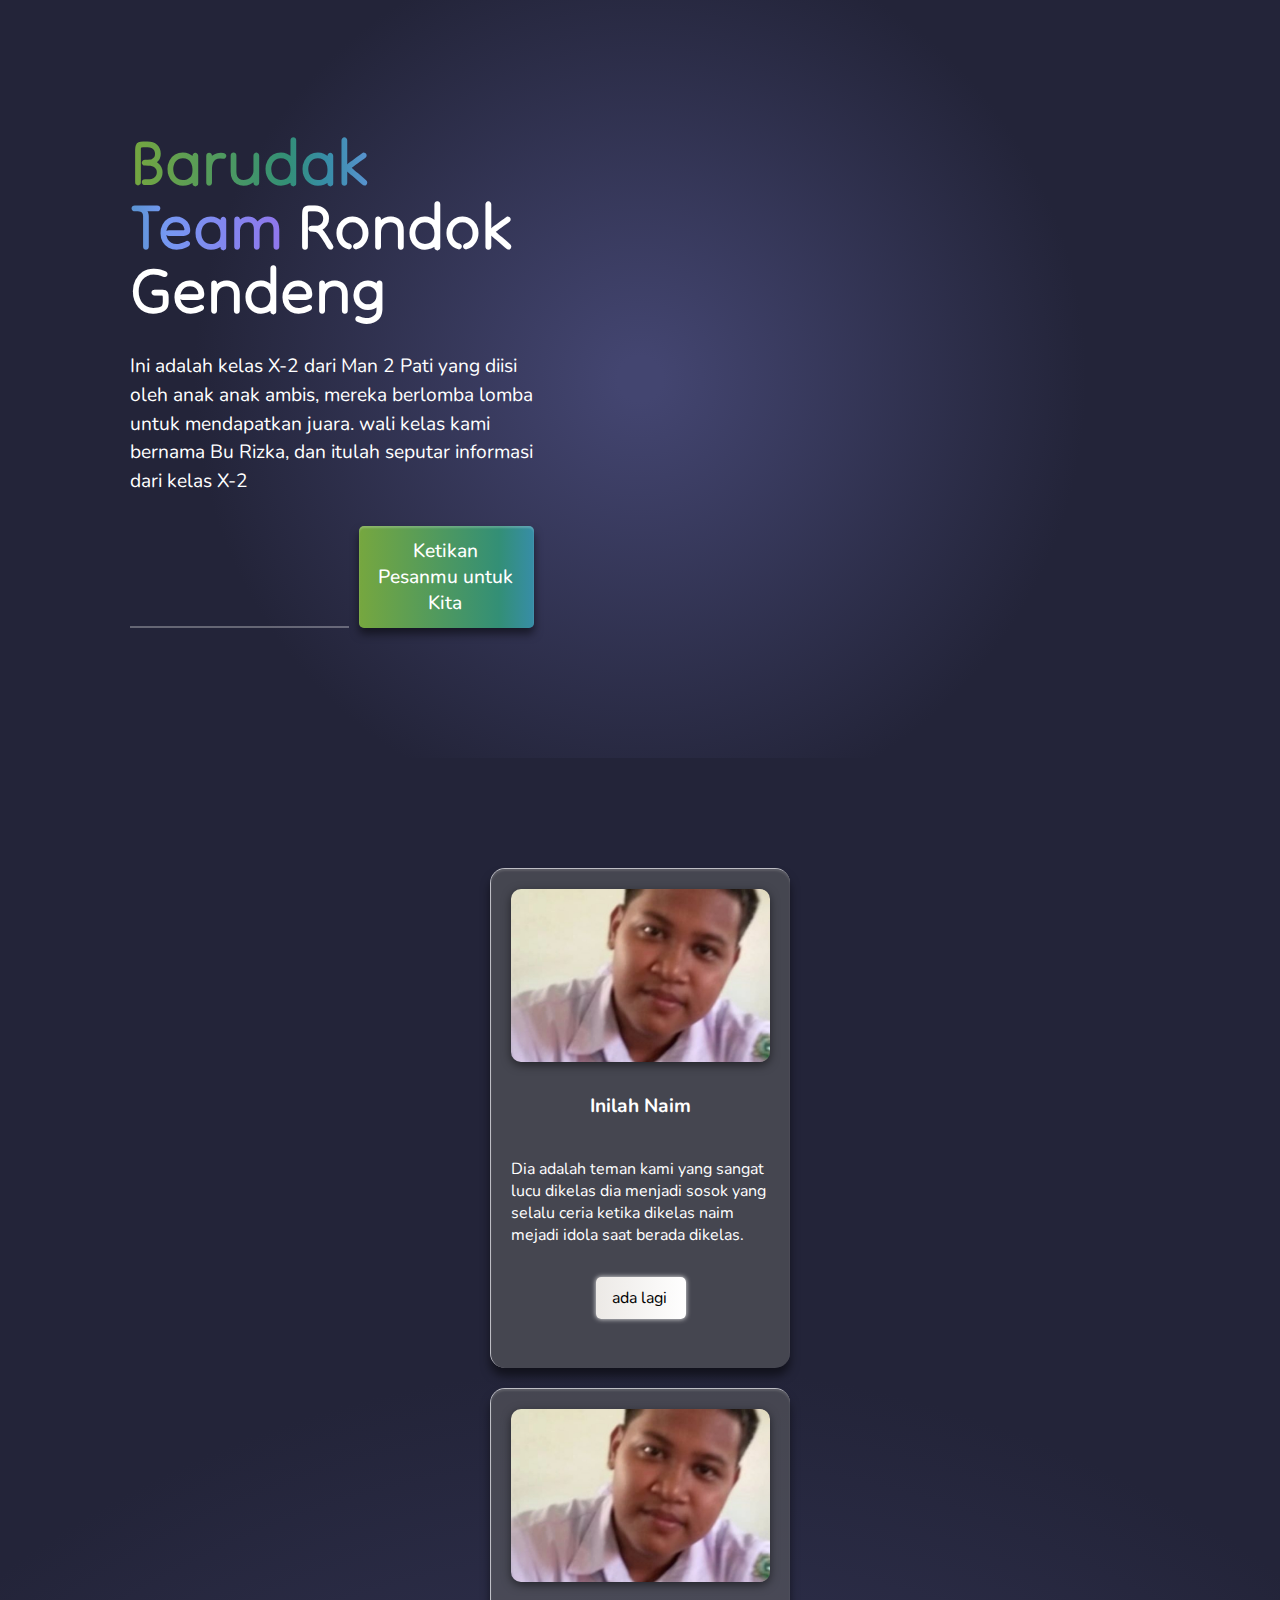
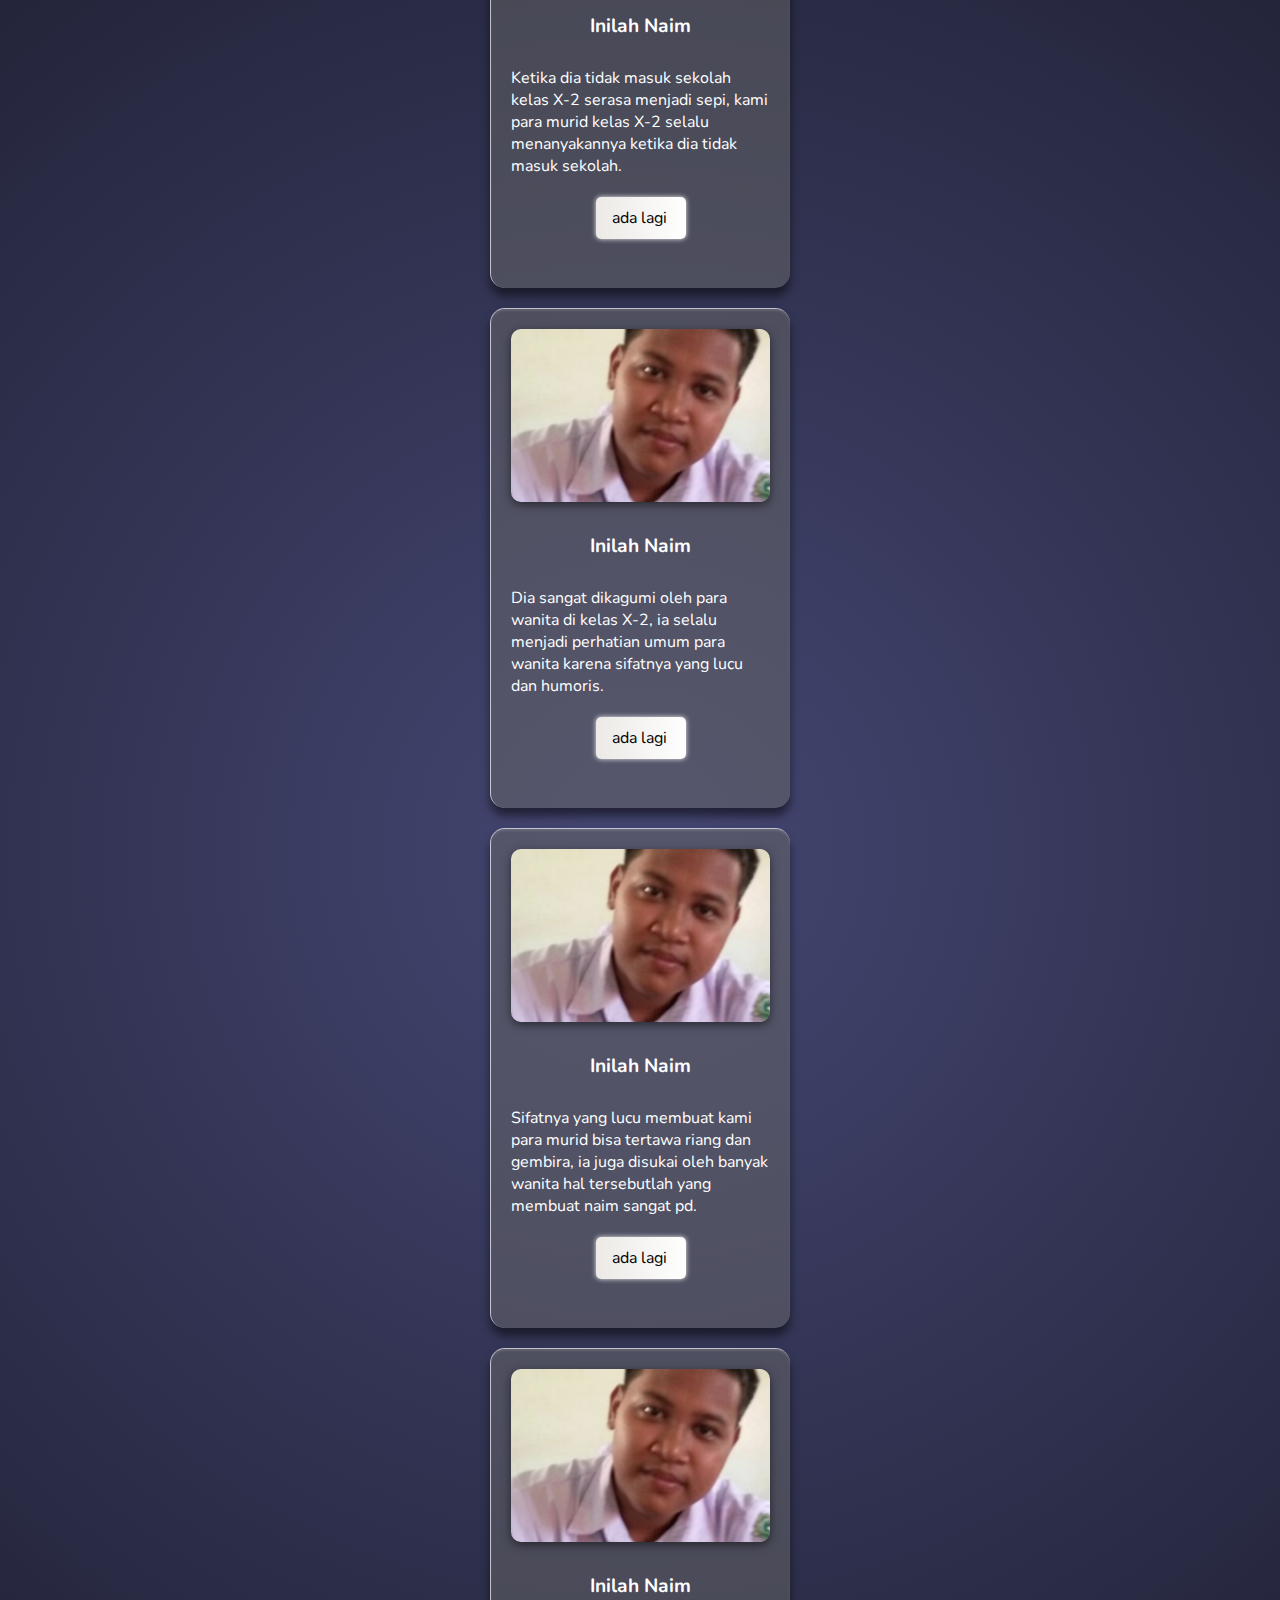
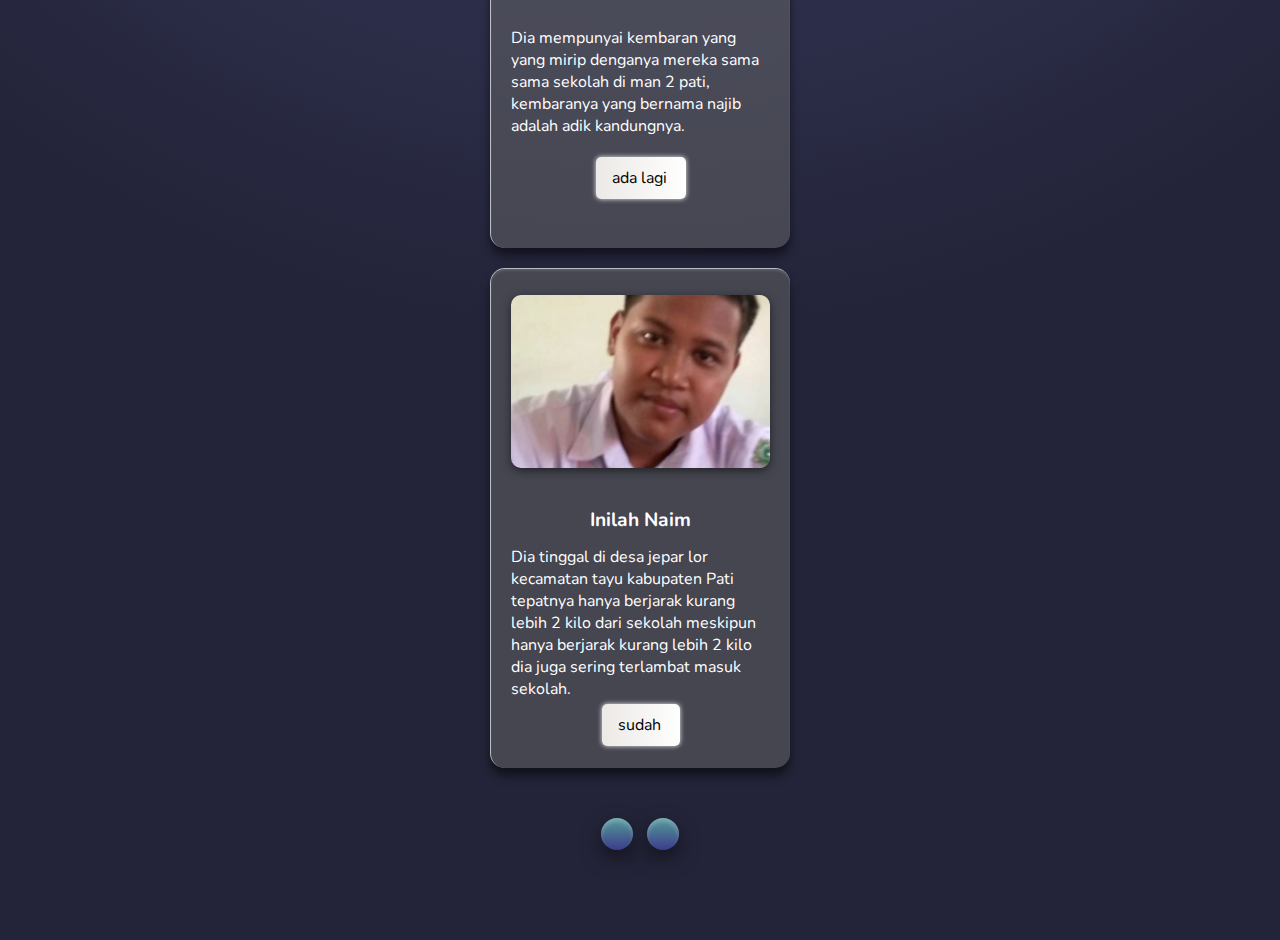
==== commit d8a74f82: "Update index.html" ====
--- a/index.html
+++ b/index.html
@@ -7,6 +7,7 @@
     <link rel="stylesheet" href="main.js">
     <title>web 1</title>
 </head>
+</html>
 <body>
     <section class="home">
       <div class="description">
@@ -115,6 +116,57 @@
           </div>
         </div>
 
+        <div class="card" data-tilt>
+          <div class="content">
+            <img src="foto2.jpeg" alt="" />
+            <h1>Inilah Naim</h1>
+            <p>
+              Sifatnya yang lucu membuat kami para murid
+              bisa tertawa riang dan gembira, ia juga disukai 
+              oleh banyak wanita hal tersebutlah yang membuat
+              naim sangat pd.
+            </p>
+            <button class="btn btn-grad">
+              <span>ada lagi</span>
+              <ion-icon name="arrow-forward-outline"></ion-icon>
+            </button>
+          </div>
+        </div>
+
+        <div class="card" data-tilt>
+          <div class="content">
+            <img src="foto2.jpeg" alt="" />
+            <h1>Inilah Naim</h1>
+            <p>
+              Dia mempunyai kembaran yang yang mirip denganya
+              mereka sama sama sekolah di man 2 pati, kembaranya 
+              yang bernama najib adalah adik kandungnya.
+            </p>
+            <button class="btn btn-grad">
+              <span>ada lagi</span>
+              <ion-icon name="arrow-forward-outline"></ion-icon>
+            </button>
+          </div>
+        </div>
+
+        <div class="card" data-tilt>
+          <div class="content">
+            <img src="foto2.jpeg" alt="" />
+            <h1>Inilah Naim</h1>
+            <p>
+              Dia tinggal di desa jepar lor kecamatan tayu kabupaten Pati
+              tepatnya hanya berjarak kurang lebih 2 kilo dari sekolah
+              meskipun hanya berjarak kurang lebih 2 kilo dia juga sering
+              terlambat masuk sekolah.
+            </p>
+            <button class="btn btn-grad">
+              <span>sudah</span>
+              <ion-icon name="arrow-forward-outline"></ion-icon>
+            </button>
+          </div>
+        </div>
+      </div>
+
       <ul class="control" id="custom-control">
         <li class="prev">
           <ion-icon class="arrow" name="caret-back-outline"></ion-icon>
@@ -125,4 +177,3 @@
       </ul>
     </section>
   </body>
-  </html>
